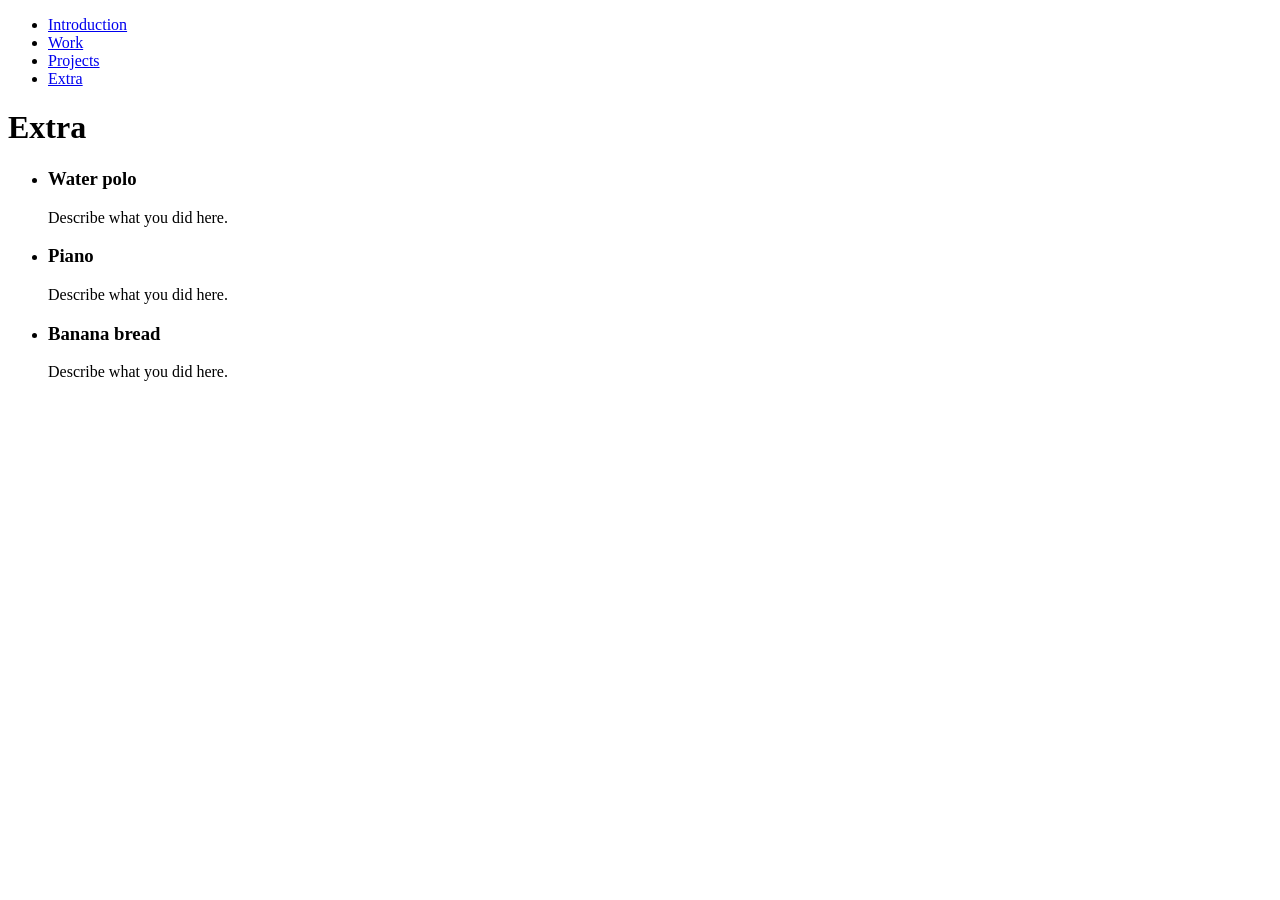
==== extra.html @ 4609effb "added extra page outlines" ====
<!DOCTYPE html>
<html lang="en">
<head>
    <title>Extra</title>
</head>
<body>

    <nav>
        <ul>
            <li><a href="index.html">Introduction</a></li>
            <li><a href="work.html">Work</a></li>
            <li><a href="projects.html">Projects</a></li>
            <li><a href="extra.html">Extra</a></li>
        </ul>
    </nav>

    <main>
        <h1>Extra</h1>
        <ul>
            <li>
                <h3>Water polo</h3>
                <p>Describe what you did here.</p>
            </li>
            <li>
                <h3>Piano</h3>
                <p>Describe what you did here.</p>
            </li>
            <li>
                <h3>Banana bread</h3>
                <p>Describe what you did here.</p>
            </li>
        </ul>
    </main>

</body>
</html>
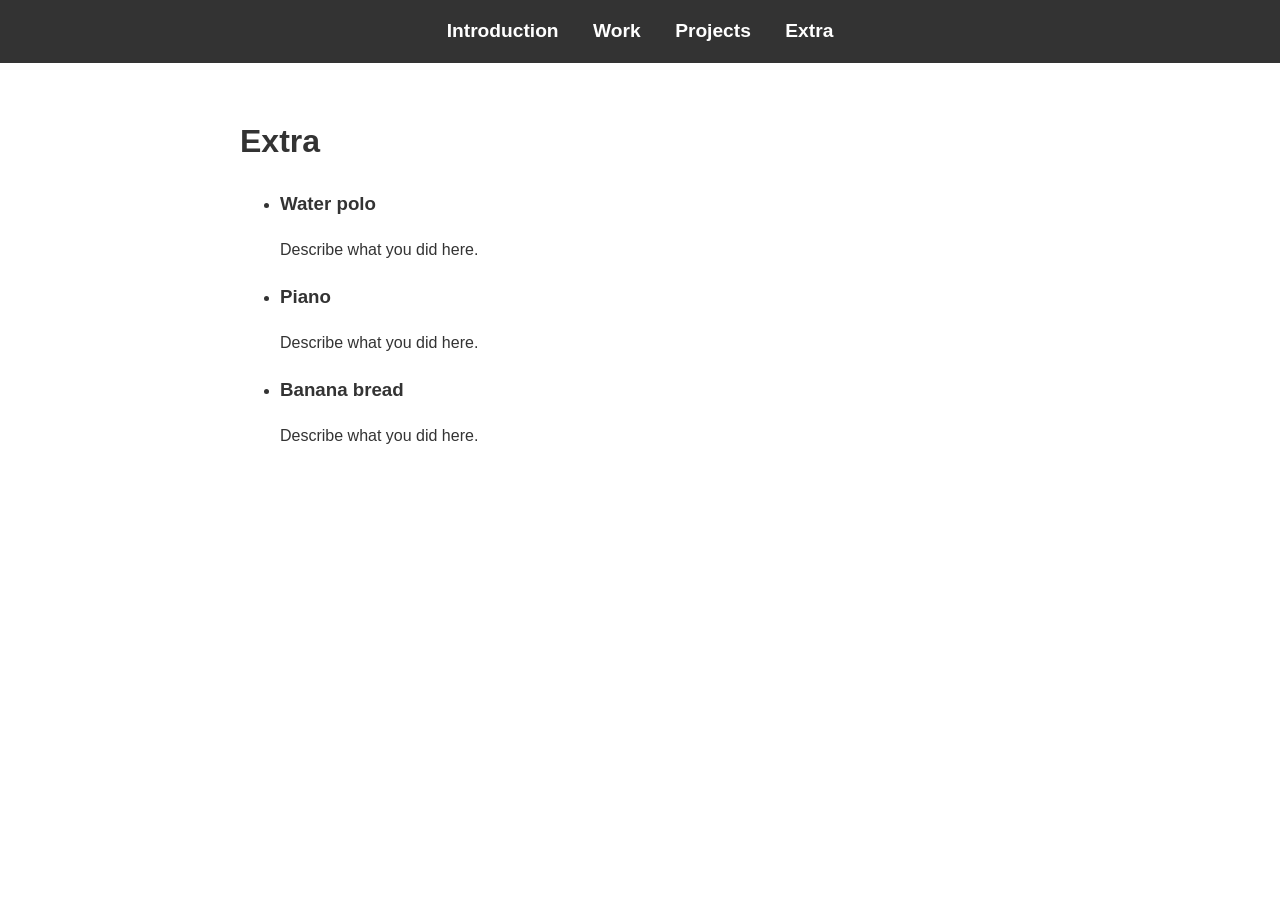
==== commit b3d7fd3d: "trying out styles" ====
--- a/extra.html
+++ b/extra.html
@@ -1,7 +1,10 @@
 <!DOCTYPE html>
 <html lang="en">
 <head>
+    <meta charset="UTF-8">
+    <meta name="viewport" content="width=device-width, initial-scale=1.0">
     <title>Extra</title>
+    <link rel="stylesheet" href="style.css">
 </head>
 <body>
 
--- a/style.css
+++ b/style.css
@@ -0,0 +1,42 @@
+body {
+    font-family: Arial, sans-serif;
+    margin: 0;
+    padding: 0;
+    line-height: 1.6;
+    color: #333;
+}
+
+/* Navigation Bar Styles */
+nav {
+    background-color: #333;
+    padding: 1rem;
+}
+
+nav ul {
+    list-style-type: none;
+    margin: 0;
+    padding: 0;
+    text-align: center;
+}
+
+nav ul li {
+    display: inline;
+    margin: 0 15px;
+}
+
+nav ul li a {
+    color: white;
+    text-decoration: none;
+    font-weight: bold;
+    font-size: 1.2rem;
+}
+
+nav ul li a:hover {
+    color: #ffd700;
+}
+
+main {
+    padding: 2rem;
+    max-width: 800px;
+    margin: auto;
+}
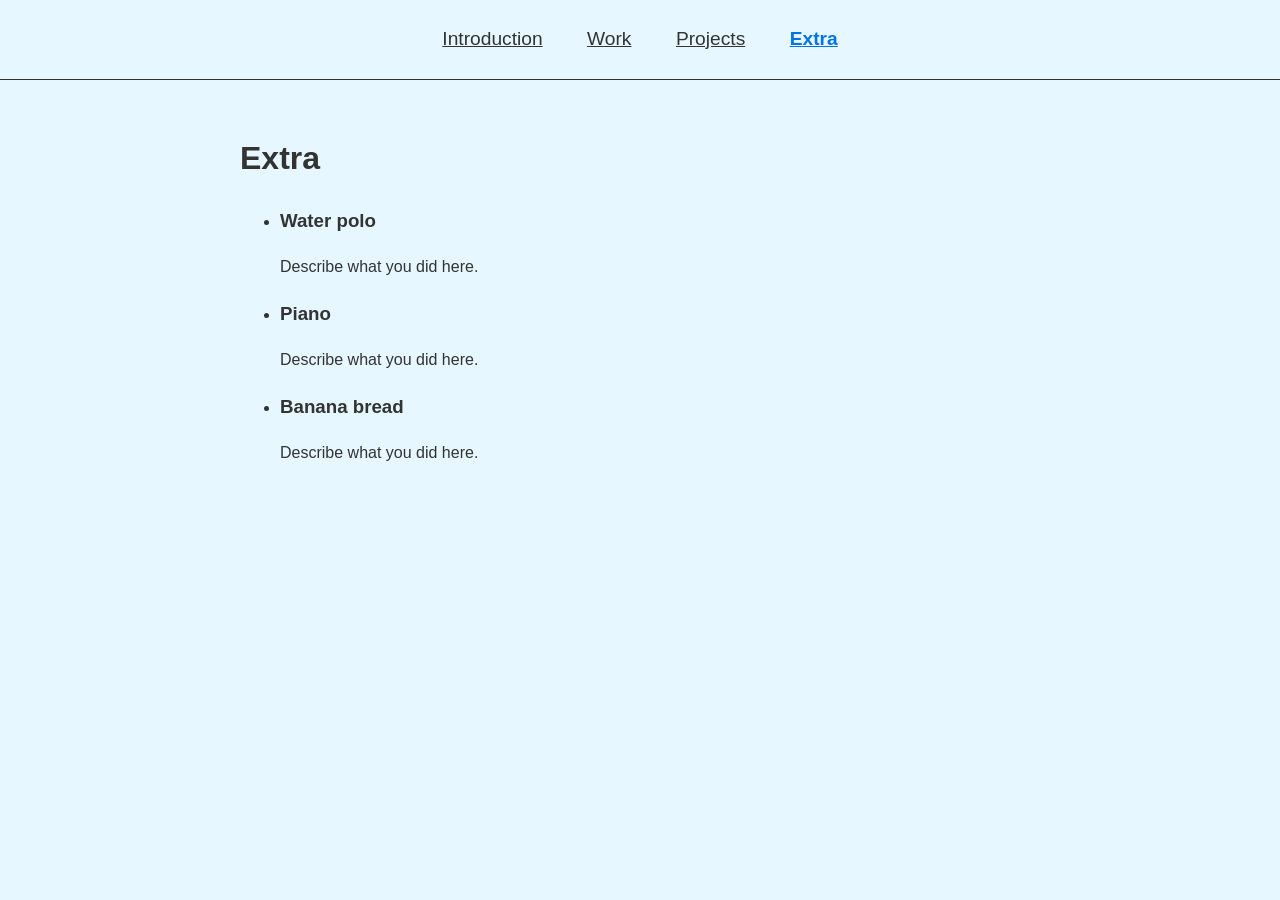
==== commit a424450c: "style changes" ====
--- a/extra.html
+++ b/extra.html
@@ -13,7 +13,7 @@
             <li><a href="index.html">Introduction</a></li>
             <li><a href="work.html">Work</a></li>
             <li><a href="projects.html">Projects</a></li>
-            <li><a href="extra.html">Extra</a></li>
+            <li><a href="extra.html" class="active">Extra</a></li>
         </ul>
     </nav>
 
--- a/style.css
+++ b/style.css
@@ -4,12 +4,75 @@
     padding: 0;
     line-height: 1.6;
     color: #333;
+    background-color: #e6f7ff; 
+}
+
+/* main page */
+.profile-photo {
+    width: 200px;       
+    height: 200px;       
+    object-fit: cover;  
+    border-radius: 50%; 
+    display: block;     
+    margin: 0 auto 20px; 
+}
+
+.row {
+    display: flex; 
+    gap: 40px;  
+    align-items: flex-start;
+}
+
+.column {
+    flex: 1;
+}
+
+@media (max-width: 768px) {
+    .row {
+        flex-direction: column;
+    }
+}
+
+/* work page */
+.job-list {
+    list-style: none;
+    padding: 0;
+}
+
+.job-item {
+    display: flex;          
+    align-items: center;    
+    margin-bottom: 30px;
+    background-color: #ffffff; 
+    padding: 20px;      
+    border-radius: 8px;
+}
+
+
+.job-logo {
+    width: 80px;            
+    height: 80px;           
+    object-fit: contain;   
+    margin-right: 20px;    
+    border-radius: 8px;    
+}
+
+.job-text h3 {
+    margin: 0 0 5px 0;      
+    color: #00274C;         
+}
+
+.role {
+    margin: 0;
+    font-style: italic;
+    color: #555;
 }
 
 /* Navigation Bar Styles */
 nav {
-    background-color: #333;
-    padding: 1rem;
+    background-color: transparent;
+    padding: 1.5rem 0;
+    border-bottom: 1px solid #333;
 }
 
 nav ul {
@@ -21,18 +84,24 @@
 
 nav ul li {
     display: inline;
-    margin: 0 15px;
+    margin: 0 20px;
 }
 
 nav ul li a {
-    color: white;
-    text-decoration: none;
-    font-weight: bold;
+    color: #333;
+    text-decoration: underline;
+    font-weight: normal;
     font-size: 1.2rem;
+    transition: color 0.3s ease; 
 }
 
 nav ul li a:hover {
-    color: #ffd700;
+    color: #0073e6;
+}
+
+nav ul li a.active {
+    color: #0073e6;
+    font-weight: bold;
 }
 
 main {
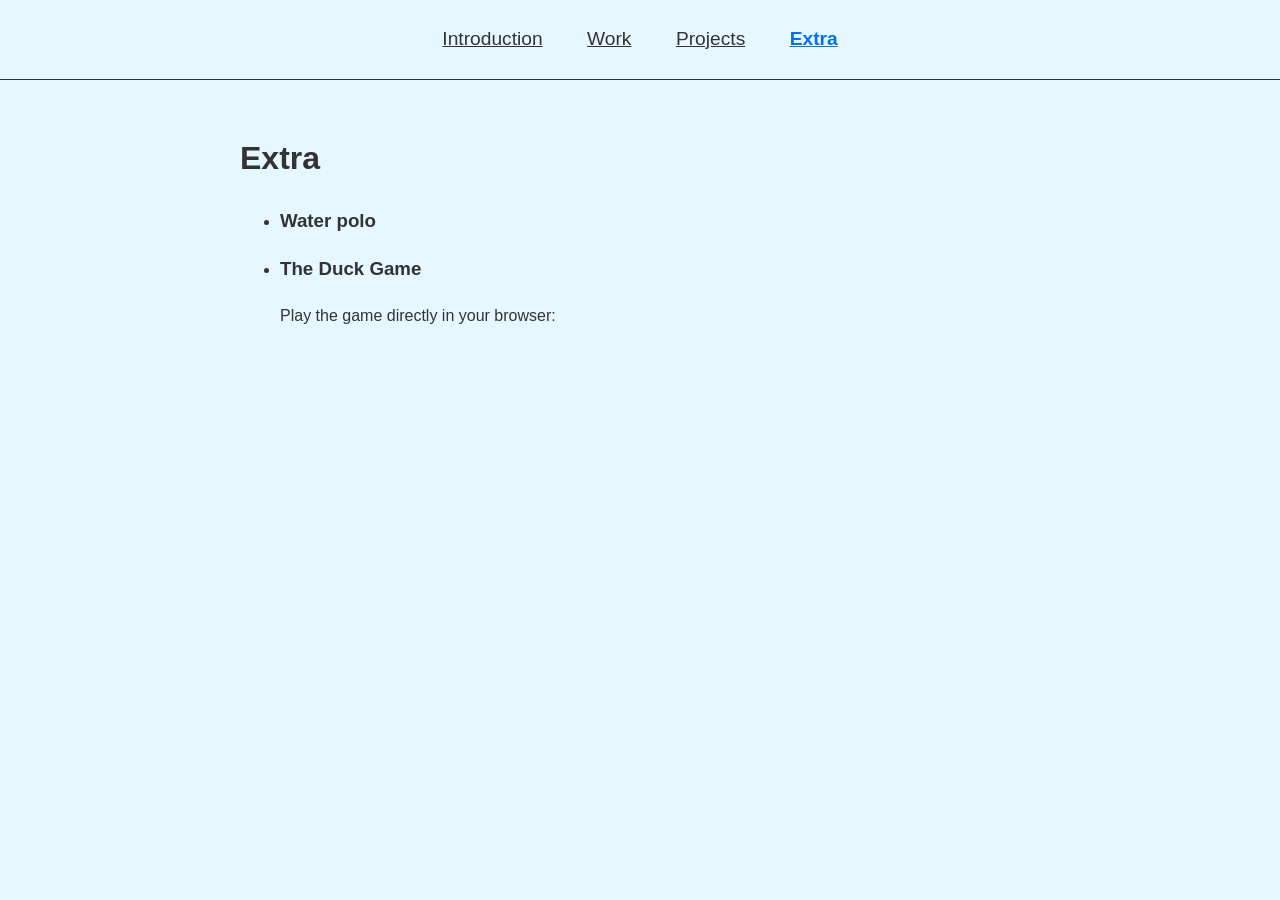
==== commit fcea608f: "updated projects and included game" ====
--- a/extra.html
+++ b/extra.html
@@ -22,15 +22,28 @@
         <ul>
             <li>
                 <h3>Water polo</h3>
-                <p>Describe what you did here.</p>
+                <p></p>
             </li>
-            <li>
+            <!-- <li>
                 <h3>Piano</h3>
-                <p>Describe what you did here.</p>
+                <p></p>
             </li>
             <li>
                 <h3>Banana bread</h3>
-                <p>Describe what you did here.</p>
+                <p></p>
+            </li> -->
+            <li>
+                <h3>The Duck Game</h3>
+                <p>Play the game directly in your browser:</p>
+                
+                <iframe 
+                    src="https://scratch.mit.edu/projects/1263281843/embed" 
+                    width="485" 
+                    height="402" 
+                    frameborder="0" 
+                    scrolling="no" 
+                    allowfullscreen>
+                </iframe>
             </li>
         </ul>
     </main>
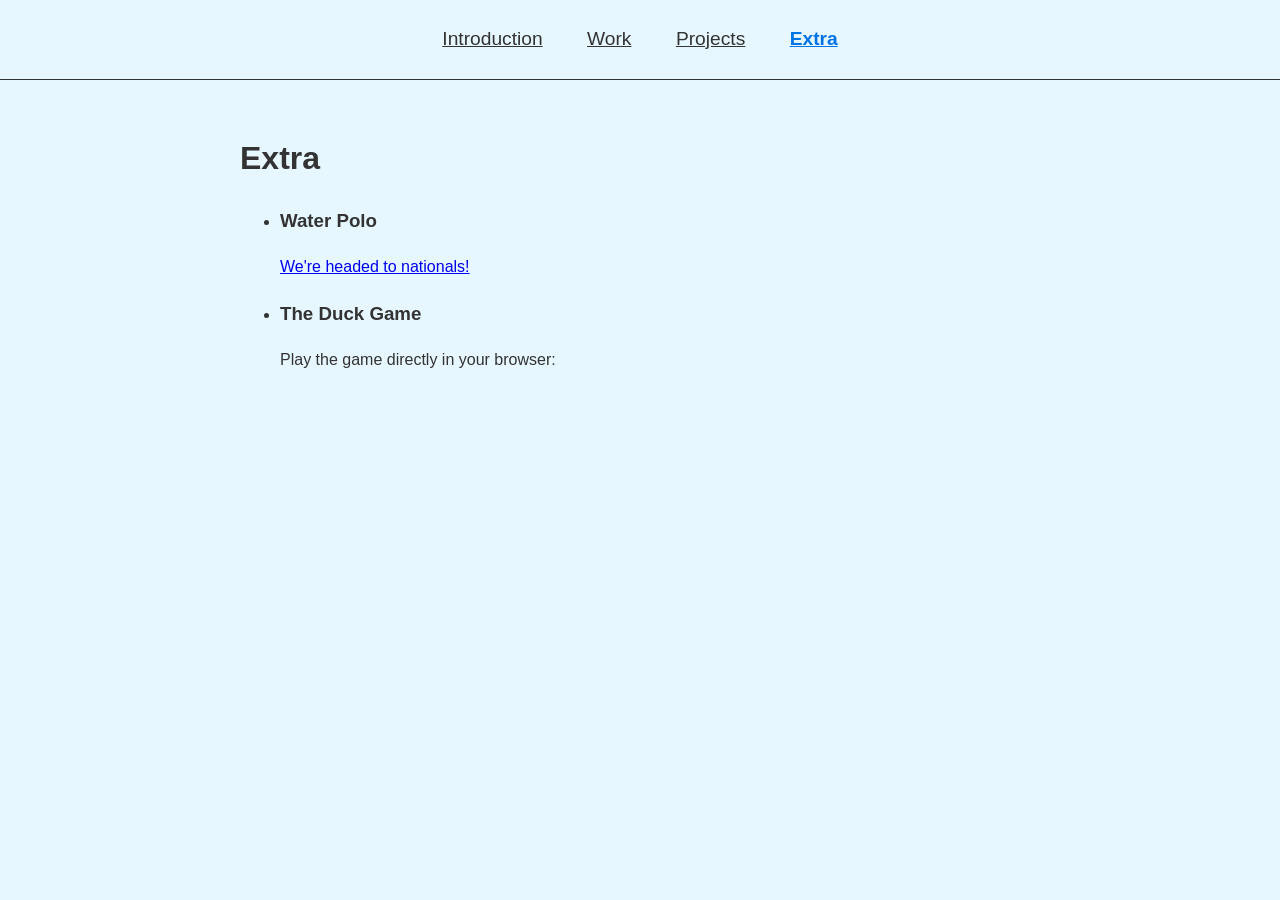
==== commit 82b4bef4: "water polo nationals link" ====
--- a/extra.html
+++ b/extra.html
@@ -21,8 +21,8 @@
         <h1>Extra</h1>
         <ul>
             <li>
-                <h3>Water polo</h3>
-                <p></p>
+                <h3>Water Polo</h3>
+                <p><a href="https://collegiatewaterpolo.org/2026-womens-national-collegiate-club-championship/" target="_blank">We're headed to nationals!</a></p>
             </li>
             <!-- <li>
                 <h3>Piano</h3>
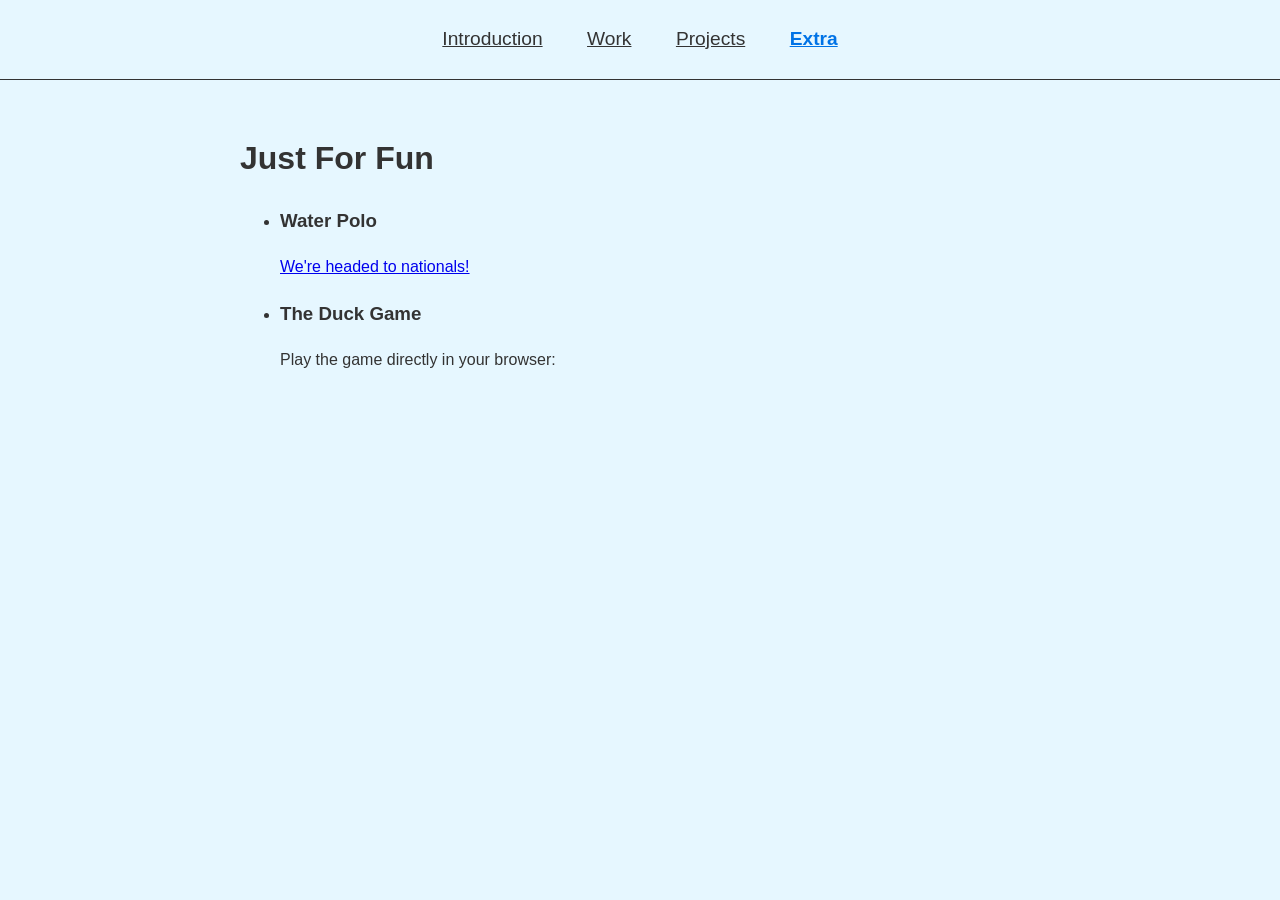
==== commit 4735cc2d: "update experiences and logos" ====
--- a/extra.html
+++ b/extra.html
@@ -18,7 +18,7 @@
     </nav>
 
     <main>
-        <h1>Extra</h1>
+        <h1>Just For Fun</h1>
         <ul>
             <li>
                 <h3>Water Polo</h3>
